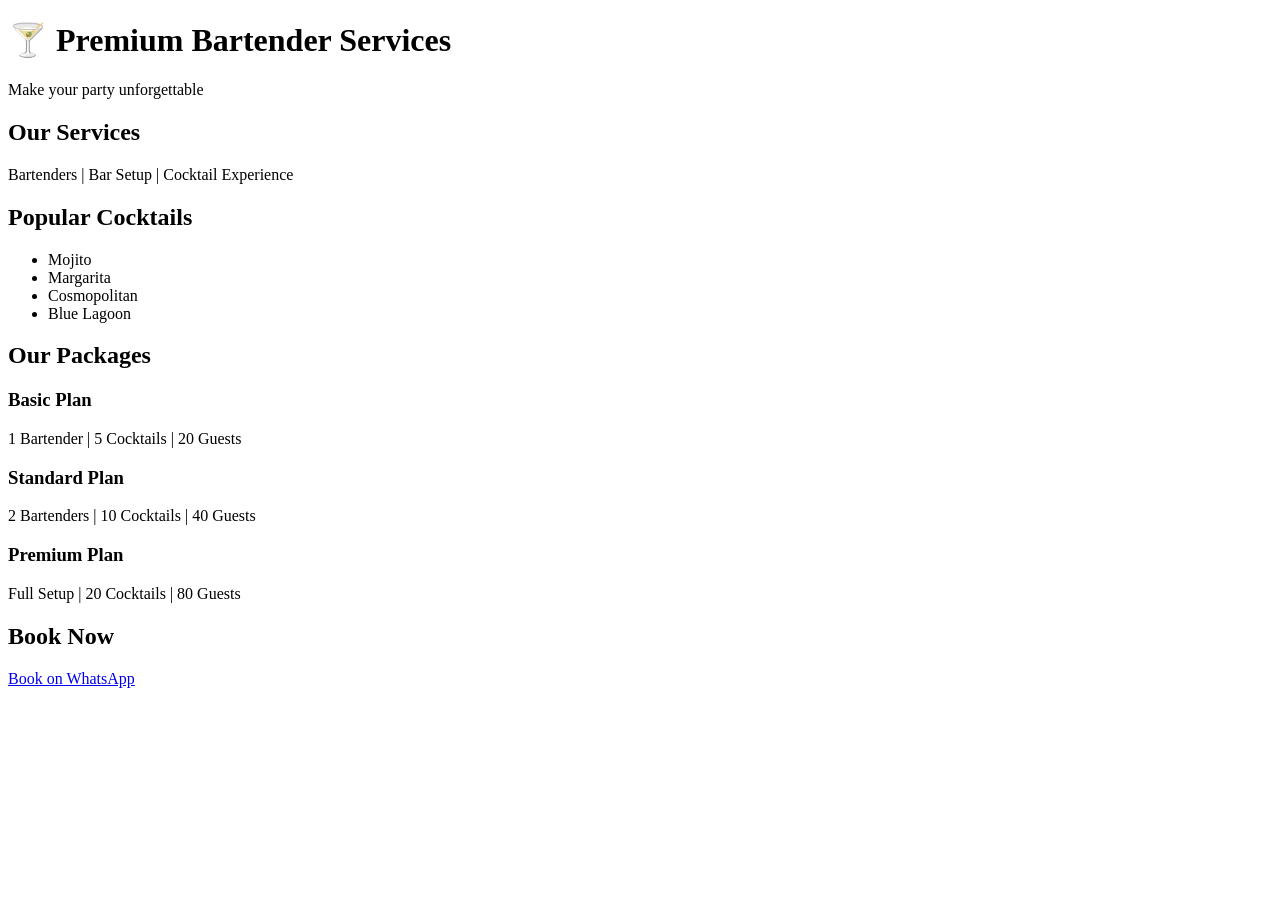
==== Index.html @ 1b77b77d "Add initial HTML structure for bartender services Stage 1" ====
<!DOCTYPE html>
<html lang="en">
<head>
  <meta charset="UTF-8">
  <title>Premium Bartender Services</title>
  <link rel="stylesheet" href="style.css">
</head>

<body>

<header>
  <h1>🍸 Premium Bartender Services</h1>
  <p>Make your party unforgettable</p>
</header>

<section>
  <h2>Our Services</h2>
  <p>Bartenders | Bar Setup | Cocktail Experience</p>
</section>

<section>
  <h2>Popular Cocktails</h2>
  <ul>
    <li>Mojito</li>
    <li>Margarita</li>
    <li>Cosmopolitan</li>
    <li>Blue Lagoon</li>
  </ul>
</section>

<section>
  <h2>Our Packages</h2>

  <h3>Basic Plan</h3>
  <p>1 Bartender | 5 Cocktails | 20 Guests</p>

  <h3>Standard Plan</h3>
  <p>2 Bartenders | 10 Cocktails | 40 Guests</p>

  <h3>Premium Plan</h3>
  <p>Full Setup | 20 Cocktails | 80 Guests</p>
</section>

<section>
  <h2>Book Now</h2>
  <a href="https://wa.me/91XXXXXXXXXX">Book on WhatsApp</a>
</section>

</body>
</html>
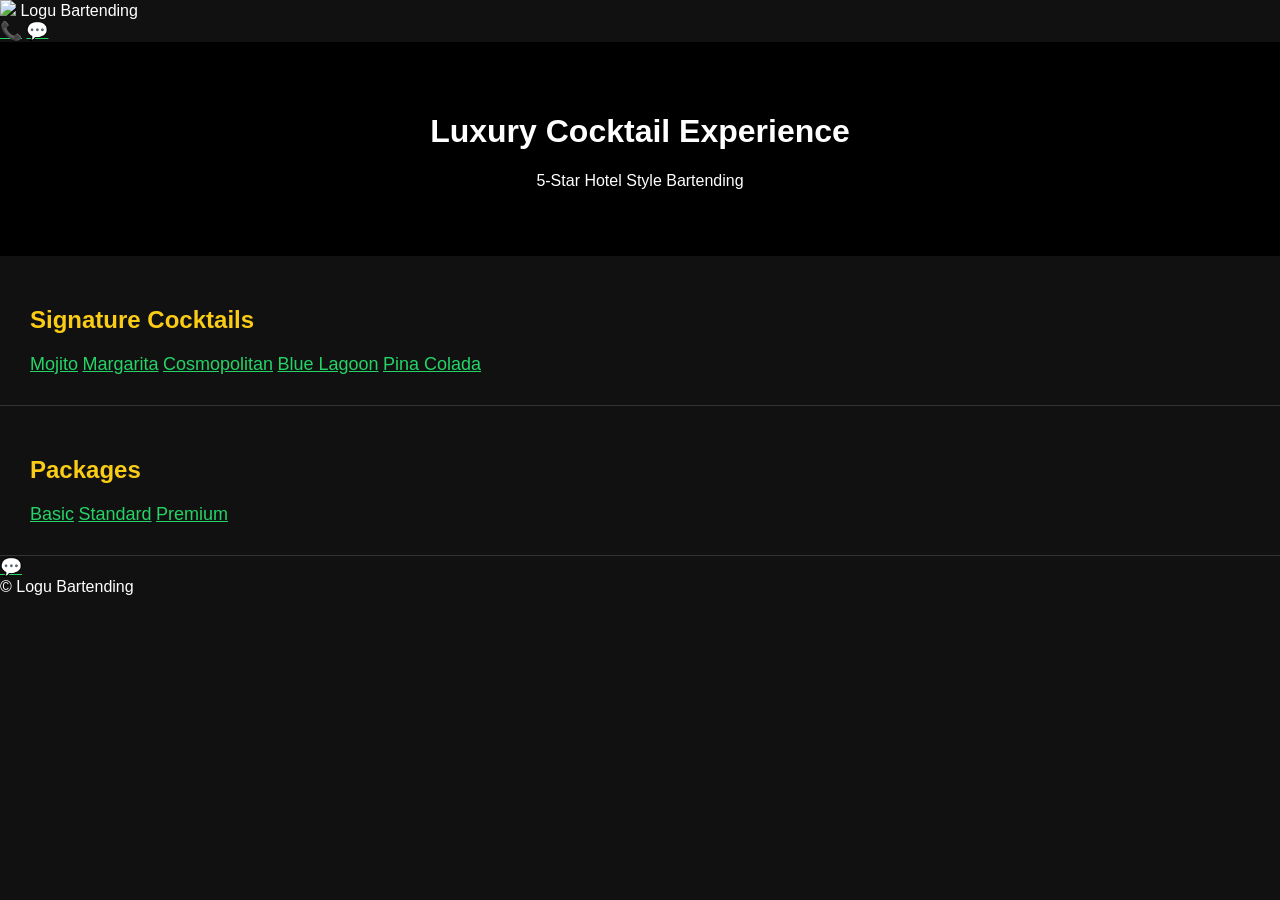
==== commit c9a11cfc: "Update Index.html" ====
--- a/Index.html
+++ b/Index.html
@@ -1,50 +1,59 @@
 <!DOCTYPE html>
 <html lang="en">
 <head>
-  <meta charset="UTF-8">
-  <title>Premium Bartender Services</title>
-  <link rel="stylesheet" href="style.css">
+<meta charset="UTF-8">
+<meta name="viewport" content="width=device-width, initial-scale=1.0">
+<title>Logu Bartending</title>
+
+<link href="https://fonts.googleapis.com/css2?family=Poppins:wght@300;500;600&display=swap" rel="stylesheet">
+<link rel="stylesheet" href="style.css">
 </head>
 
 <body>
 
-<header>
-  <h1>🍸 Premium Bartender Services</h1>
-  <p>Make your party unforgettable</p>
+<nav class="navbar">
+  <div class="logo">
+    <img src="logo.png">
+    <span>Logu Bartending</span>
+  </div>
+
+  <div class="nav-actions">
+    <a href="tel:+917010022388" class="call-btn">📞</a>
+    <a href="https://wa.me/917010022388" class="wa-btn">💬</a>
+  </div>
+</nav>
+
+<header class="hero">
+  <h1>Luxury Cocktail Experience</h1>
+  <p>5-Star Hotel Style Bartending</p>
 </header>
 
-<section>
-  <h2>Our Services</h2>
-  <p>Bartenders | Bar Setup | Cocktail Experience</p>
+<section class="section">
+  <h2>Signature Cocktails</h2>
+
+  <div class="cards">
+    <a href="cocktail.html?name=Mojito" class="card">Mojito</a>
+    <a href="cocktail.html?name=Margarita" class="card">Margarita</a>
+    <a href="cocktail.html?name=Cosmopolitan" class="card">Cosmopolitan</a>
+    <a href="cocktail.html?name=BlueLagoon" class="card">Blue Lagoon</a>
+    <a href="cocktail.html?name=PinaColada" class="card">Pina Colada</a>
+  </div>
 </section>
 
-<section>
-  <h2>Popular Cocktails</h2>
-  <ul>
-    <li>Mojito</li>
-    <li>Margarita</li>
-    <li>Cosmopolitan</li>
-    <li>Blue Lagoon</li>
-  </ul>
+<section class="section">
+  <h2>Packages</h2>
+
+  <div class="cards">
+    <a href="basic.html" class="card">Basic</a>
+    <a href="standard.html" class="card">Standard</a>
+    <a href="premium.html" class="card highlight">Premium</a>
+  </div>
 </section>
 
-<section>
-  <h2>Our Packages</h2>
+<a href="https://wa.me/917010022388" class="whatsapp-float">💬</a>
 
-  <h3>Basic Plan</h3>
-  <p>1 Bartender | 5 Cocktails | 20 Guests</p>
+<footer>© Logu Bartending</footer>
 
-  <h3>Standard Plan</h3>
-  <p>2 Bartenders | 10 Cocktails | 40 Guests</p>
-
-  <h3>Premium Plan</h3>
-  <p>Full Setup | 20 Cocktails | 80 Guests</p>
-</section>
-
-<section>
-  <h2>Book Now</h2>
-  <a href="https://wa.me/91XXXXXXXXXX">Book on WhatsApp</a>
-</section>
-
+<script src="script.js"></script>
 </body>
 </html>
--- a/style.css
+++ b/style.css
@@ -0,0 +1,26 @@
+body {
+  font-family: Arial;
+  margin: 0;
+  background: #111;
+  color: white;
+}
+
+header {
+  text-align: center;
+  padding: 50px;
+  background: #000;
+}
+
+section {
+  padding: 30px;
+  border-bottom: 1px solid #333;
+}
+
+h2 {
+  color: #facc15;
+}
+
+a {
+  color: #25D366;
+  font-size: 18px;
+}
